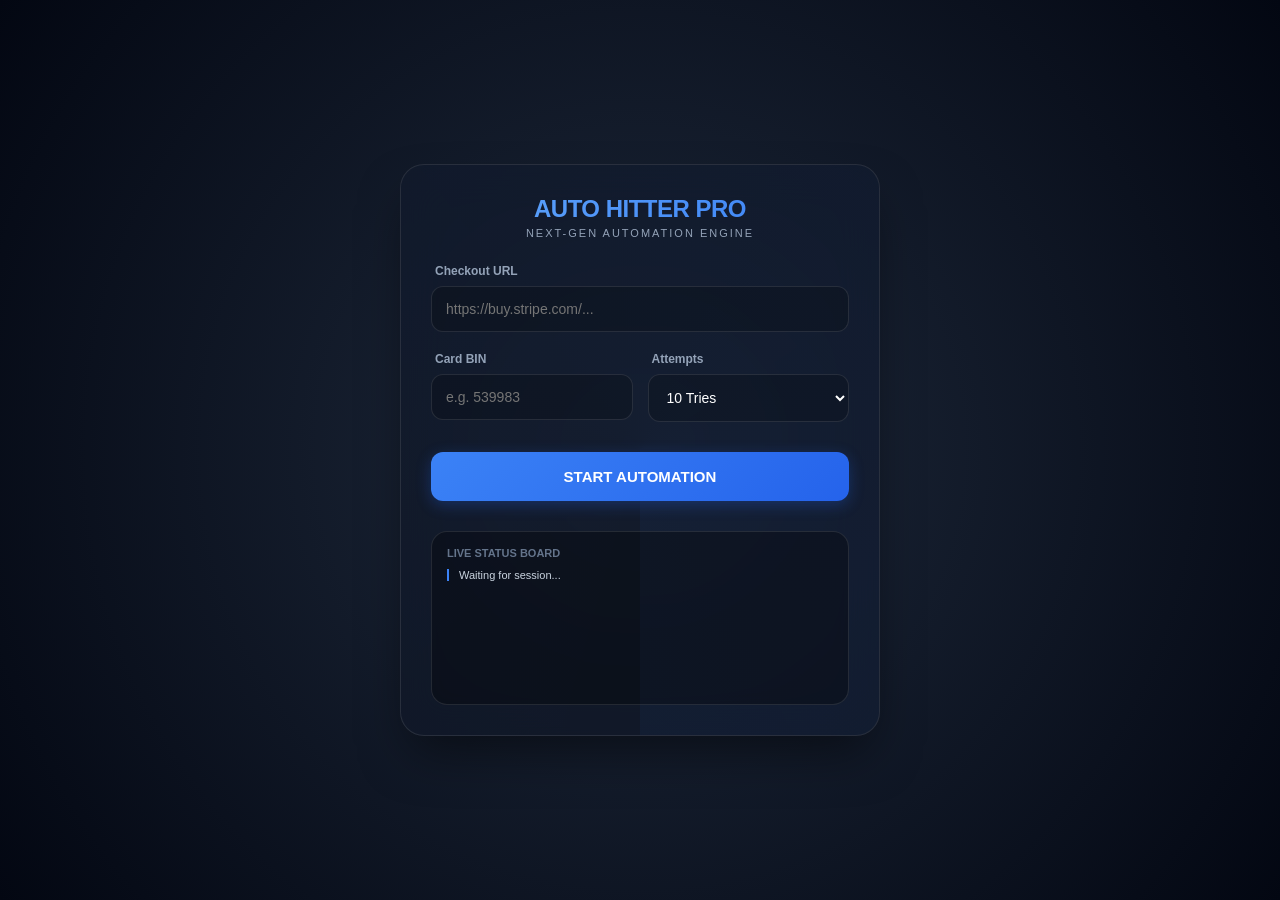
==== templates/index.html @ 89880b31 "Auto-Host: Serving Mini App UI from Render Backend" ====
<!DOCTYPE html>
<html lang="en">
<head>
    <meta charset="UTF-8">
    <meta name="viewport" content="width=device-width, initial-scale=1.0">
    <title>Auto Hitter Pro - Control Center</title>
    <style>
        :root {
            --bg: #030712;
            --card-bg: rgba(17, 24, 39, 0.7);
            --primary: #3b82f6;
            --accent: #22c55e;
            --text: #f8fafc;
            --border: rgba(255, 255, 255, 0.1);
        }

        * { margin: 0; padding: 0; box-sizing: border-box; font-family: 'Inter', -apple-system, sans-serif; }

        body {
            background-color: var(--bg);
            background-image: radial-gradient(circle at 50% 50%, #1e293b 0%, #030712 100%);
            color: var(--text);
            min-height: 100vh;
            display: flex;
            justify-content: center;
            align-items: center;
            padding: 20px;
        }

        .container {
            width: 100%;
            max-width: 480px;
            background: var(--card-bg);
            backdrop-filter: blur(20px);
            border-radius: 24px;
            border: 1px solid var(--border);
            box-shadow: 0 25px 50px -12px rgba(0, 0, 0, 0.5);
            padding: 30px;
            position: relative;
            overflow: hidden;
        }

        .container::before {
            content: '';
            position: absolute;
            top: -50%;
            left: -50%;
            width: 200%;
            height: 200%;
            background: conic-gradient(from 180deg at 50% 50%, transparent 0deg, var(--primary) 360deg);
            opacity: 0.05;
            animation: rotate 10s linear infinite;
            z-index: -1;
        }

        @keyframes rotate { from { transform: rotate(0deg); } to { transform: rotate(360deg); } }

        header {
            text-align: center;
            margin-bottom: 25px;
        }

        .logo {
            font-size: 24px;
            font-weight: 800;
            background: linear-gradient(to right, #60a5fa, #3b82f6);
            -webkit-background-clip: text;
            -webkit-text-fill-color: transparent;
            letter-spacing: -0.5px;
        }

        .subtitle {
            font-size: 11px;
            color: #94a3b8;
            text-transform: uppercase;
            letter-spacing: 2px;
            margin-top: 4px;
        }

        .input-group {
            margin-bottom: 20px;
        }

        label {
            display: block;
            font-size: 12px;
            font-weight: 600;
            color: #94a3b8;
            margin-bottom: 8px;
            padding-left: 4px;
        }

        input, select {
            width: 100%;
            background: rgba(0, 0, 0, 0.2);
            border: 1px solid var(--border);
            border-radius: 12px;
            padding: 14px;
            color: white;
            font-size: 14px;
            transition: all 0.3s;
        }

        input:focus, select:focus {
            outline: none;
            border-color: var(--primary);
            box-shadow: 0 0 0 4px rgba(59, 130, 246, 0.1);
        }

        .row {
            display: grid;
            grid-template-columns: 1fr 1fr;
            gap: 15px;
        }

        button {
            width: 100%;
            padding: 16px;
            background: linear-gradient(135deg, #3b82f6, #2563eb);
            border: none;
            border-radius: 12px;
            color: white;
            font-size: 15px;
            font-weight: 700;
            cursor: pointer;
            transition: all 0.3s;
            margin-top: 10px;
            box-shadow: 0 4px 15px rgba(37, 99, 235, 0.3);
        }

        button:hover {
            transform: translateY(-2px);
            box-shadow: 0 8px 25px rgba(37, 99, 235, 0.4);
            filter: brightness(1.1);
        }

        button:active { transform: translateY(0); }

        .status-panel {
            margin-top: 30px;
            background: rgba(0, 0, 0, 0.3);
            border-radius: 16px;
            border: 1px solid var(--border);
            padding: 15px;
        }

        .status-header {
            font-size: 11px;
            font-weight: 700;
            color: #64748b;
            text-transform: uppercase;
            margin-bottom: 10px;
            display: flex;
            justify-content: space-between;
            align-items: center;
        }

        .live-dot {
            width: 8px;
            height: 8px;
            background: var(--accent);
            border-radius: 50%;
            box-shadow: 0 0 10px var(--accent);
            animation: pulse 2s infinite;
        }

        @keyframes pulse { 0% { opacity: 1; } 50% { opacity: 0.3; } 100% { opacity: 1; } }

        #logs {
            height: 120px;
            overflow-y: auto;
            font-family: 'Courier New', monospace;
            font-size: 11px;
            color: #cbd5e1;
        }

        .log-entry {
            margin-bottom: 6px;
            padding-left: 10px;
            border-left: 2px solid var(--primary);
        }

        .log-entry.success { border-color: var(--accent); color: #4ade80; }
        .log-entry.error { border-color: #ef4444; color: #f87171; }

        /* Scrollbar */
        ::-webkit-scrollbar { width: 4px; }
        ::-webkit-scrollbar-track { background: transparent; }
        ::-webkit-scrollbar-thumb { background: rgba(255,255,255,0.1); border-radius: 10px; }
    </style>
</head>
<body>
    <div class="container">
        <header>
            <div class="logo">AUTO HITTER PRO</div>
            <div class="subtitle">Next-Gen Automation Engine</div>
        </header>

        <form id="hitForm">
            <div class="input-group">
                <label>Checkout URL</label>
                <input type="text" id="targetUrl" placeholder="https://buy.stripe.com/..." required>
            </div>

            <div class="row">
                <div class="input-group">
                    <label>Card BIN</label>
                    <input type="number" id="bin" placeholder="e.g. 539983" required>
                </div>
                <div class="input-group">
                    <label>Attempts</label>
                    <select id="tries">
                        <option value="1">1 Try</option>
                        <option value="5">5 Tries</option>
                        <option value="10" selected>10 Tries</option>
                        <option value="25">25 Tries</option>
                        <option value="50">50 Tries</option>
                    </select>
                </div>
            </div>

            <button type="submit" id="startBtn">START AUTOMATION</button>
        </form>

        <div class="status-panel">
            <div class="status-header">
                <span>Live Status Board</span>
                <div class="live-dot" id="statusDot" style="display:none;"></div>
            </div>
            <div id="logs">
                <div class="log-entry">Waiting for session...</div>
            </div>
        </div>
    </div>
    <script src="/static/miniapp.js"></script>
</body>
</html>
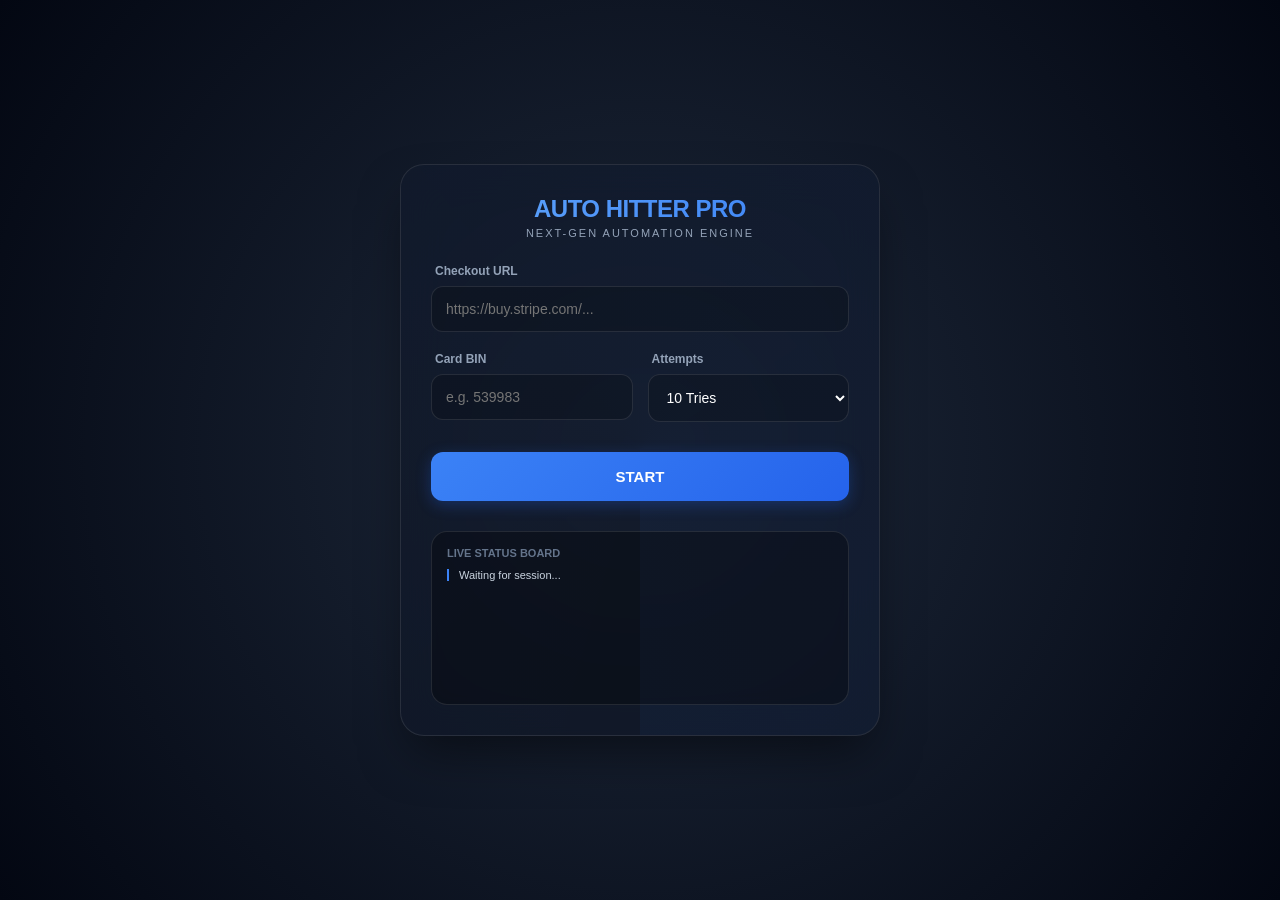
==== commit 97aaa01c: "UI Update v4.0: Toggle START/STOP button with dynamic color (Blue/Red)" ====
--- a/templates/index.html
+++ b/templates/index.html
@@ -219,7 +219,7 @@
                 </div>
             </div>
 
-            <button type="submit" id="startBtn">START AUTOMATION</button>
+            <button type="submit" id="startBtn">START</button>
         </form>
 
         <div class="status-panel">
@@ -232,6 +232,6 @@
             </div>
         </div>
     </div>
-    <script src="/static/miniapp.js"></script>
+    <script src="/static/miniapp.js?v=3.0"></script>
 </body>
 </html>
